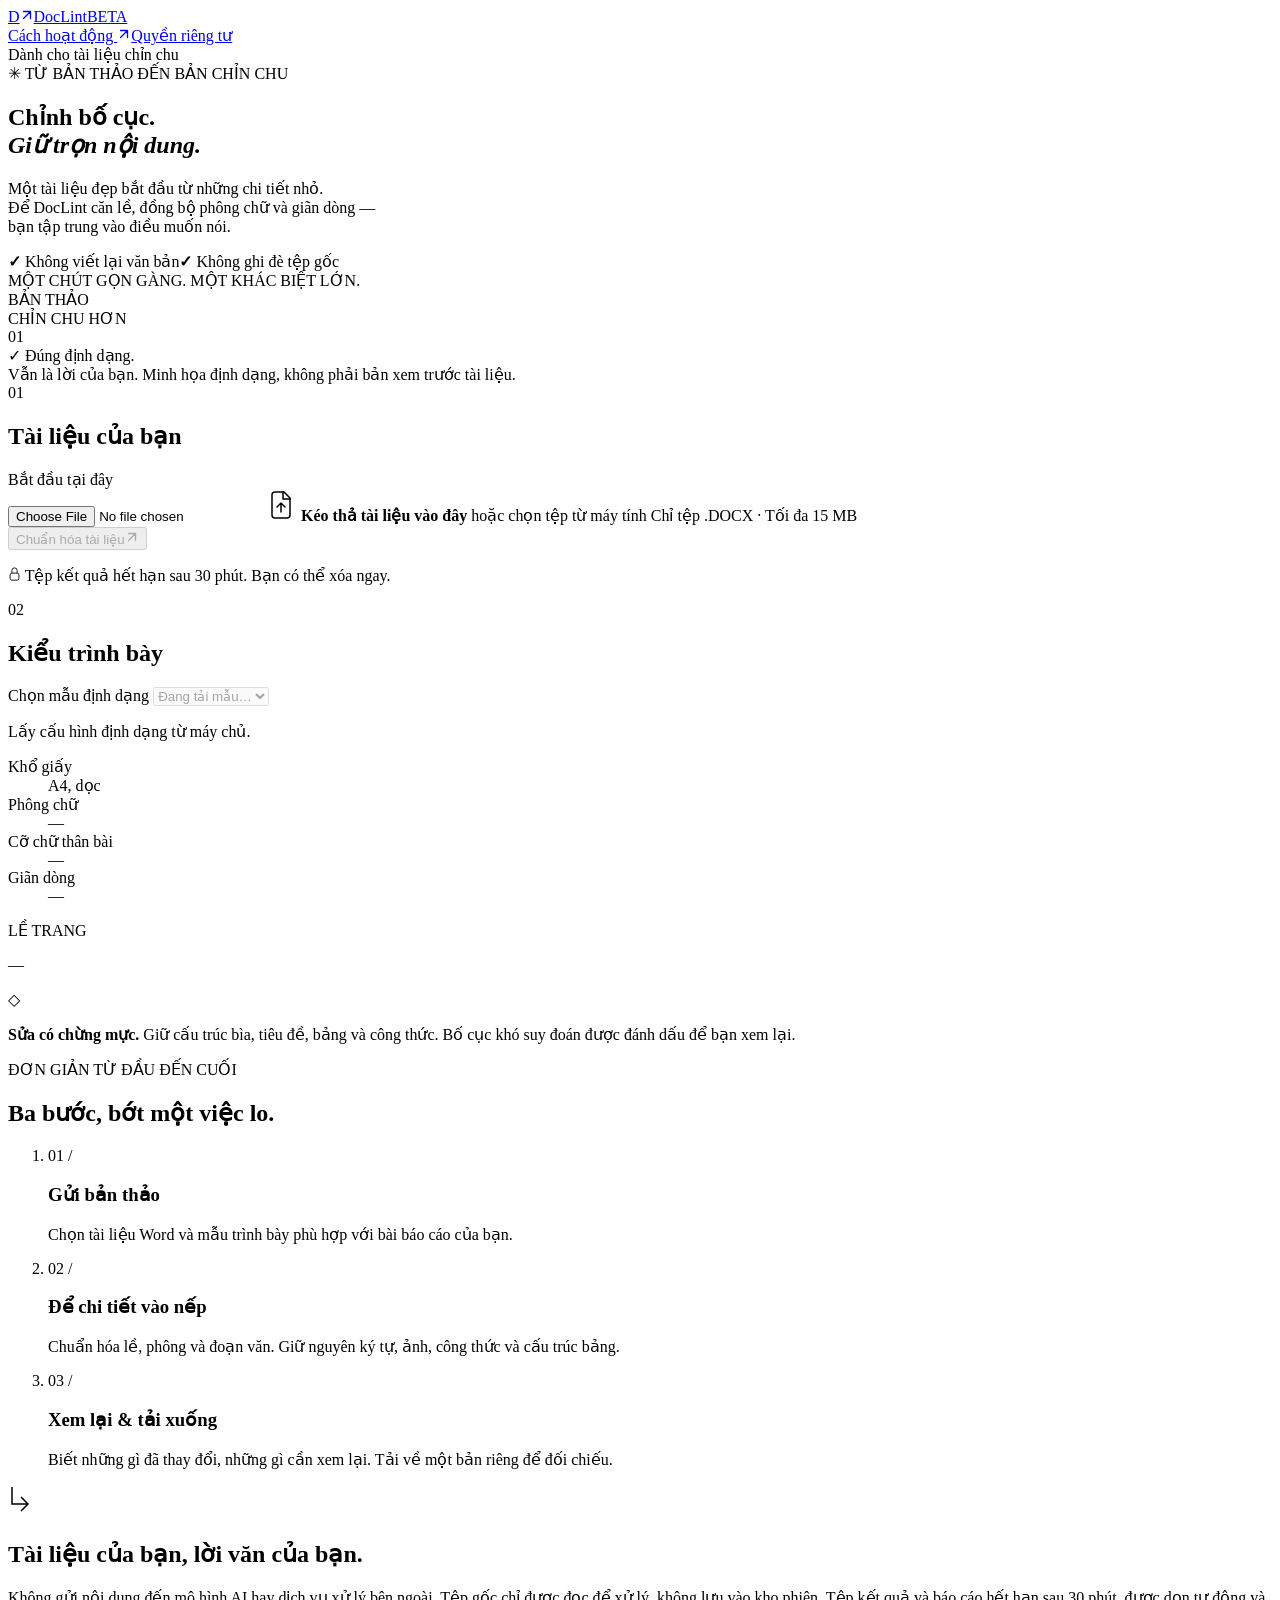
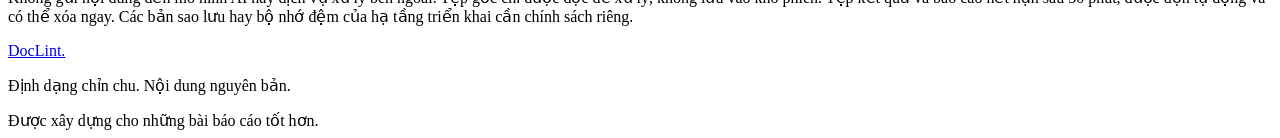
==== DocLint/static/index.html @ f17c5dd4 "Build DOCX formatting web app with content integrity checks" ====
<!doctype html>
<html lang="vi">
  <head>
    <meta charset="utf-8" />
    <meta name="viewport" content="width=device-width, initial-scale=1" />
    <meta name="theme-color" content="#183f35" />
    <title>DocLint — Chỉnh bố cục, giữ trọn nội dung</title>
    <link
      rel="icon"
      href="data:image/svg+xml,%3Csvg xmlns='http://www.w3.org/2000/svg' viewBox='0 0 40 40'%3E%3Crect width='40' height='40' rx='10' fill='%23183f35'/%3E%3Ctext x='9' y='29' fill='white' font-size='27' font-family='serif'%3ED%3C/text%3E%3C/svg%3E"
    />
    <link rel="stylesheet" href="/static/styles.css" />
    <script src="/static/app.js" defer></script>
  </head>
  <body>
    <header class="site-header wrap">
      <a class="brand" href="/" aria-label="DocLint, trang chủ"
        ><span class="brand-mark"
          >D<span
            ><svg
              class="arrow-icon"
              width="14"
              height="14"
              viewBox="0 0 16 16"
              fill="none"
              aria-hidden="true"
            >
              <path
                d="M4 12 12 4M4 4h8v8"
                stroke="currentColor"
                stroke-width="1.5"
                stroke-linecap="round"
                stroke-linejoin="round"
              /></svg></span></span
        >DocLint<span class="beta">BETA</span></a
      >
      <nav aria-label="Điều hướng">
        <a href="#how-it-works"
          >Cách hoạt động
          <span aria-hidden="true"
            ><svg
              class="arrow-icon"
              width="14"
              height="14"
              viewBox="0 0 16 16"
              fill="none"
              aria-hidden="true"
            >
              <path
                d="M4 12 12 4M4 4h8v8"
                stroke="currentColor"
                stroke-width="1.5"
                stroke-linecap="round"
                stroke-linejoin="round"
              /></svg></span></a
        ><a href="#privacy">Quyền riêng tư</a>
      </nav>
      <span class="header-note"><i></i> Dành cho tài liệu chỉn chu</span>
    </header>

    <main class="wrap">
      <section class="hero" aria-labelledby="hero-title">
        <div class="hero-copy">
          <span class="eyebrow"
            ><span aria-hidden="true">✳</span> TỪ BẢN THẢO ĐẾN BẢN CHỈN
            CHU</span
          >
          <h1 id="hero-title">
            Chỉnh bố cục.<br /><em>Giữ trọn nội dung.</em>
          </h1>
          <p class="hero-description">
            Một tài liệu đẹp bắt đầu từ những chi tiết nhỏ.<br
              class="desktop-break"
            />
            Để DocLint căn lề, đồng bộ phông chữ và giãn dòng —<br
              class="desktop-break"
            />
            bạn tập trung vào điều muốn nói.
          </p>
          <div class="trust-row">
            <span><b>✓</b> Không viết lại văn bản</span
            ><span><b>✓</b> Không ghi đè tệp gốc</span>
          </div>
        </div>
        <div class="hero-art" aria-hidden="true">
          <span class="art-caption">MỘT CHÚT GỌN GÀNG. MỘT KHÁC BIỆT LỚN.</span>
          <div class="paper paper-before">
            <span class="paper-kicker">BẢN THẢO</span>
            <div class="fake-title"></div>
            <div class="line short"></div>
            <div class="line"></div>
            <div class="line uneven"></div>
            <div class="line"></div>
            <div class="line short"></div>
            <div class="line uneven"></div>
            <div class="line"></div>
            <div class="line short"></div>
          </div>
          <div class="paper paper-after">
            <span class="paper-kicker">CHỈN CHU HƠN</span>
            <div class="fake-title"></div>
            <div class="tiny-rule"></div>
            <div class="line"></div>
            <div class="line"></div>
            <div class="line"></div>
            <div class="line short"></div>
            <div class="fake-subtitle"></div>
            <div class="line"></div>
            <div class="line"></div>
            <div class="line short"></div>
            <span class="paper-page">01</span>
          </div>
          <span class="art-check"
            >✓ <span>Đúng định dạng.<br />Vẫn là lời của bạn.</span></span
          >
          <span class="art-disclaimer"
            >Minh họa định dạng, không phải bản xem trước tài liệu.</span
          >
        </div>
      </section>

      <section class="workspace" aria-label="Chuẩn hóa tài liệu">
        <div class="upload-panel">
          <div class="section-label">
            <span class="step-number">01</span>
            <h2>Tài liệu của bạn</h2>
            <span class="muted small">Bắt đầu tại đây</span>
          </div>
          <form id="lint-form">
            <div id="drop-zone" class="drop-zone">
              <input
                id="file-input"
                name="file"
                type="file"
                accept=".docx,application/vnd.openxmlformats-officedocument.wordprocessingml.document"
                aria-describedby="upload-hint"
              />
              <label for="file-input" class="drop-content">
                <span class="upload-icon" aria-hidden="true"
                  ><svg width="32" height="32" viewBox="0 0 32 32" fill="none">
                    <path
                      d="M10 3h9l6 6v17a3 3 0 0 1-3 3H10a3 3 0 0 1-3-3V6a3 3 0 0 1 3-3Z"
                      stroke="currentColor"
                      stroke-width="1.5"
                    />
                    <path
                      d="M18 3v7h7M16 23V14m-4 4 4-4 4 4"
                      stroke="currentColor"
                      stroke-width="1.5"
                      stroke-linecap="round"
                      stroke-linejoin="round"
                    /></svg
                ></span>
                <strong>Kéo thả tài liệu vào đây</strong>
                <span
                  >hoặc
                  <span class="text-link">chọn tệp từ máy tính</span></span
                >
                <span id="upload-hint" class="file-hint"
                  >Chỉ tệp .DOCX · Tối đa 15 MB</span
                >
              </label>
            </div>
            <div id="selected-file" class="selected-file" hidden>
              <span class="file-badge" aria-hidden="true">W</span>
              <div>
                <strong id="filename"></strong
                ><span id="filesize" class="muted small"></span>
              </div>
              <button
                id="remove-file"
                type="button"
                class="icon-button"
                aria-label="Bỏ tệp đã chọn"
              >
                ×
              </button>
            </div>
            <div id="error-box" class="error-box" role="alert" hidden></div>
            <button
              id="submit-button"
              class="button primary"
              type="submit"
              disabled
            >
              <span>Chuẩn hóa tài liệu</span
              ><span aria-hidden="true"
                ><svg
                  class="arrow-icon"
                  width="14"
                  height="14"
                  viewBox="0 0 16 16"
                  fill="none"
                  aria-hidden="true"
                >
                  <path
                    d="M4 12 12 4M4 4h8v8"
                    stroke="currentColor"
                    stroke-width="1.5"
                    stroke-linecap="round"
                    stroke-linejoin="round"
                  /></svg
              ></span>
            </button>
            <p class="under-button">
              <svg
                width="13"
                height="14"
                viewBox="0 0 14 16"
                fill="none"
                aria-hidden="true"
              >
                <rect
                  x="2"
                  y="7"
                  width="10"
                  height="8"
                  rx="2"
                  stroke="currentColor"
                />
                <path d="M4 7V4a3 3 0 0 1 6 0v3" stroke="currentColor" />
              </svg>
              Tệp kết quả hết hạn sau 30 phút. Bạn có thể xóa ngay.
            </p>
          </form>
          <div id="processing" class="processing" role="status" hidden>
            <span class="spinner" aria-hidden="true"></span>
            <div>
              <strong>Đang chuẩn hóa & đối chiếu nội dung</strong>
              <p>Giữ cửa sổ này mở trong khi DocLint xử lý tài liệu.</p>
            </div>
          </div>
        </div>
        <aside class="settings-panel" aria-labelledby="settings-title">
          <div class="section-label">
            <span class="step-number">02</span>
            <h2 id="settings-title">Kiểu trình bày</h2>
          </div>
          <label for="profile-select" class="field-label"
            >Chọn mẫu định dạng</label
          >
          <select id="profile-select" form="lint-form" name="profile" disabled>
            <option>Đang tải mẫu…</option>
          </select>
          <p id="profile-description" class="muted small profile-description">
            Lấy cấu hình định dạng từ máy chủ.
          </p>
          <dl class="profile-specs">
            <div>
              <dt>Khổ giấy</dt>
              <dd>A4, dọc</dd>
            </div>
            <div>
              <dt>Phông chữ</dt>
              <dd id="spec-font">—</dd>
            </div>
            <div>
              <dt>Cỡ chữ thân bài</dt>
              <dd id="spec-size">—</dd>
            </div>
            <div>
              <dt>Giãn dòng</dt>
              <dd id="spec-spacing">—</dd>
            </div>
          </dl>
          <div class="margin-note">
            <span class="small muted">LỀ TRANG</span>
            <p id="spec-margins">—</p>
          </div>
          <div class="safe-note">
            <span aria-hidden="true">◇</span>
            <p>
              <strong>Sửa có chừng mực.</strong> Giữ cấu trúc bìa, tiêu đề, bảng
              và công thức. Bố cục khó suy đoán được đánh dấu để bạn xem lại.
            </p>
          </div>
        </aside>
      </section>

      <section
        id="results"
        class="results"
        aria-labelledby="results-title"
        tabindex="-1"
        hidden
      >
        <div class="results-header">
          <div>
            <span class="eyebrow">TÀI LIỆU ĐÃ SẴN SÀNG</span>
            <h2 id="results-title">Gọn gàng hơn. Vẫn nguyên vẹn.</h2>
            <p id="result-name" class="muted"></p>
          </div>
          <div class="verified">
            <span aria-hidden="true">✓</span> Đã đối chiếu toàn vẹn nội dung
          </div>
        </div>
        <div class="result-stats">
          <div>
            <span class="stat-label">THUỘC TÍNH KHỚP MẪU</span
            ><strong
              ><span id="score-before"></span
              ><span class="stat-arrow" aria-hidden="true">→</span
              ><span id="score-after"></span
            ></strong>
            <p id="score-scope"></p>
          </div>
          <div>
            <span class="stat-label">THUỘC TÍNH ĐÃ ĐỔI</span
            ><strong id="change-count"></strong>
            <p>Trong phạm vi tự động chuẩn hóa</p>
          </div>
          <div>
            <span class="stat-label">MỤC CẦN XEM LẠI</span
            ><strong id="warning-count"></strong>
            <p id="document-stats"></p>
          </div>
        </div>
        <div class="report-columns">
          <div>
            <h3><span class="dot green"></span> Đã chuẩn hóa</h3>
            <ul id="changes-list" class="report-list"></ul>
          </div>
          <div>
            <h3><span class="dot amber"></span> Để bạn xem lại</h3>
            <ul id="warnings-list" class="report-list"></ul>
          </div>
        </div>
        <div class="download-bar">
          <div>
            <strong>Tải bản đã chỉnh bố cục</strong>
            <p id="expiry-label" class="muted small"></p>
          </div>
          <div class="download-actions">
            <button id="delete-session" class="button subtle" type="button">
              Xóa kết quả ngay</button
            ><button id="download-button" class="button primary" type="button">
              Tải tệp Word <span aria-hidden="true">↓</span>
            </button>
          </div>
        </div>
        <p class="result-footnote">
          DocLint kiểm tra cấu trúc dữ liệu, không dựng bản xem trước trang
          Word. Hãy mở tệp kết quả để kiểm tra ngắt trang trước khi nộp hoặc in.
        </p>
      </section>

      <section
        id="how-it-works"
        class="how-section"
        aria-labelledby="how-title"
      >
        <div class="how-heading">
          <span class="eyebrow">ĐƠN GIẢN TỪ ĐẦU ĐẾN CUỐI</span>
          <h2 id="how-title">Ba bước, bớt một việc lo.</h2>
        </div>
        <ol class="how-grid">
          <li>
            <span>01 /</span>
            <h3>Gửi bản thảo</h3>
            <p>
              Chọn tài liệu Word và mẫu trình bày phù hợp với bài báo cáo của
              bạn.
            </p>
          </li>
          <li>
            <span>02 /</span>
            <h3>Để chi tiết vào nếp</h3>
            <p>
              Chuẩn hóa lề, phông và đoạn văn. Giữ nguyên ký tự, ảnh, công thức
              và cấu trúc bảng.
            </p>
          </li>
          <li>
            <span>03 /</span>
            <h3>Xem lại & tải xuống</h3>
            <p>
              Biết những gì đã thay đổi, những gì cần xem lại. Tải về một bản
              riêng để đối chiếu.
            </p>
          </li>
        </ol>
      </section>
      <section id="privacy" class="privacy-section">
        <span class="privacy-symbol" aria-hidden="true"
          ><svg width="25" height="32" viewBox="0 0 25 32" fill="none">
            <path
              d="M4 2v17h16m-7-7 7 7-7 7"
              stroke="currentColor"
              stroke-width="1.5"
            /></svg
        ></span>
        <div>
          <h2>Tài liệu của bạn, lời văn của bạn.</h2>
          <p>
            Không gửi nội dung đến mô hình AI hay dịch vụ xử lý bên ngoài. Tệp
            gốc chỉ được đọc để xử lý, không lưu vào kho phiên. Tệp kết quả và
            báo cáo hết hạn sau 30 phút, được dọn tự động và có thể xóa ngay.
            Các bản sao lưu hay bộ nhớ đệm của hạ tầng triển khai cần chính sách
            riêng.
          </p>
        </div>
      </section>
    </main>
    <footer class="wrap site-footer">
      <a class="brand footer-brand" href="/"
        >DocLint<span class="brand-dot">.</span></a
      >
      <p>Định dạng chỉn chu. Nội dung nguyên bản.</p>
      <span>Được xây dựng cho những bài báo cáo tốt hơn.</span>
    </footer>
  </body>
</html>
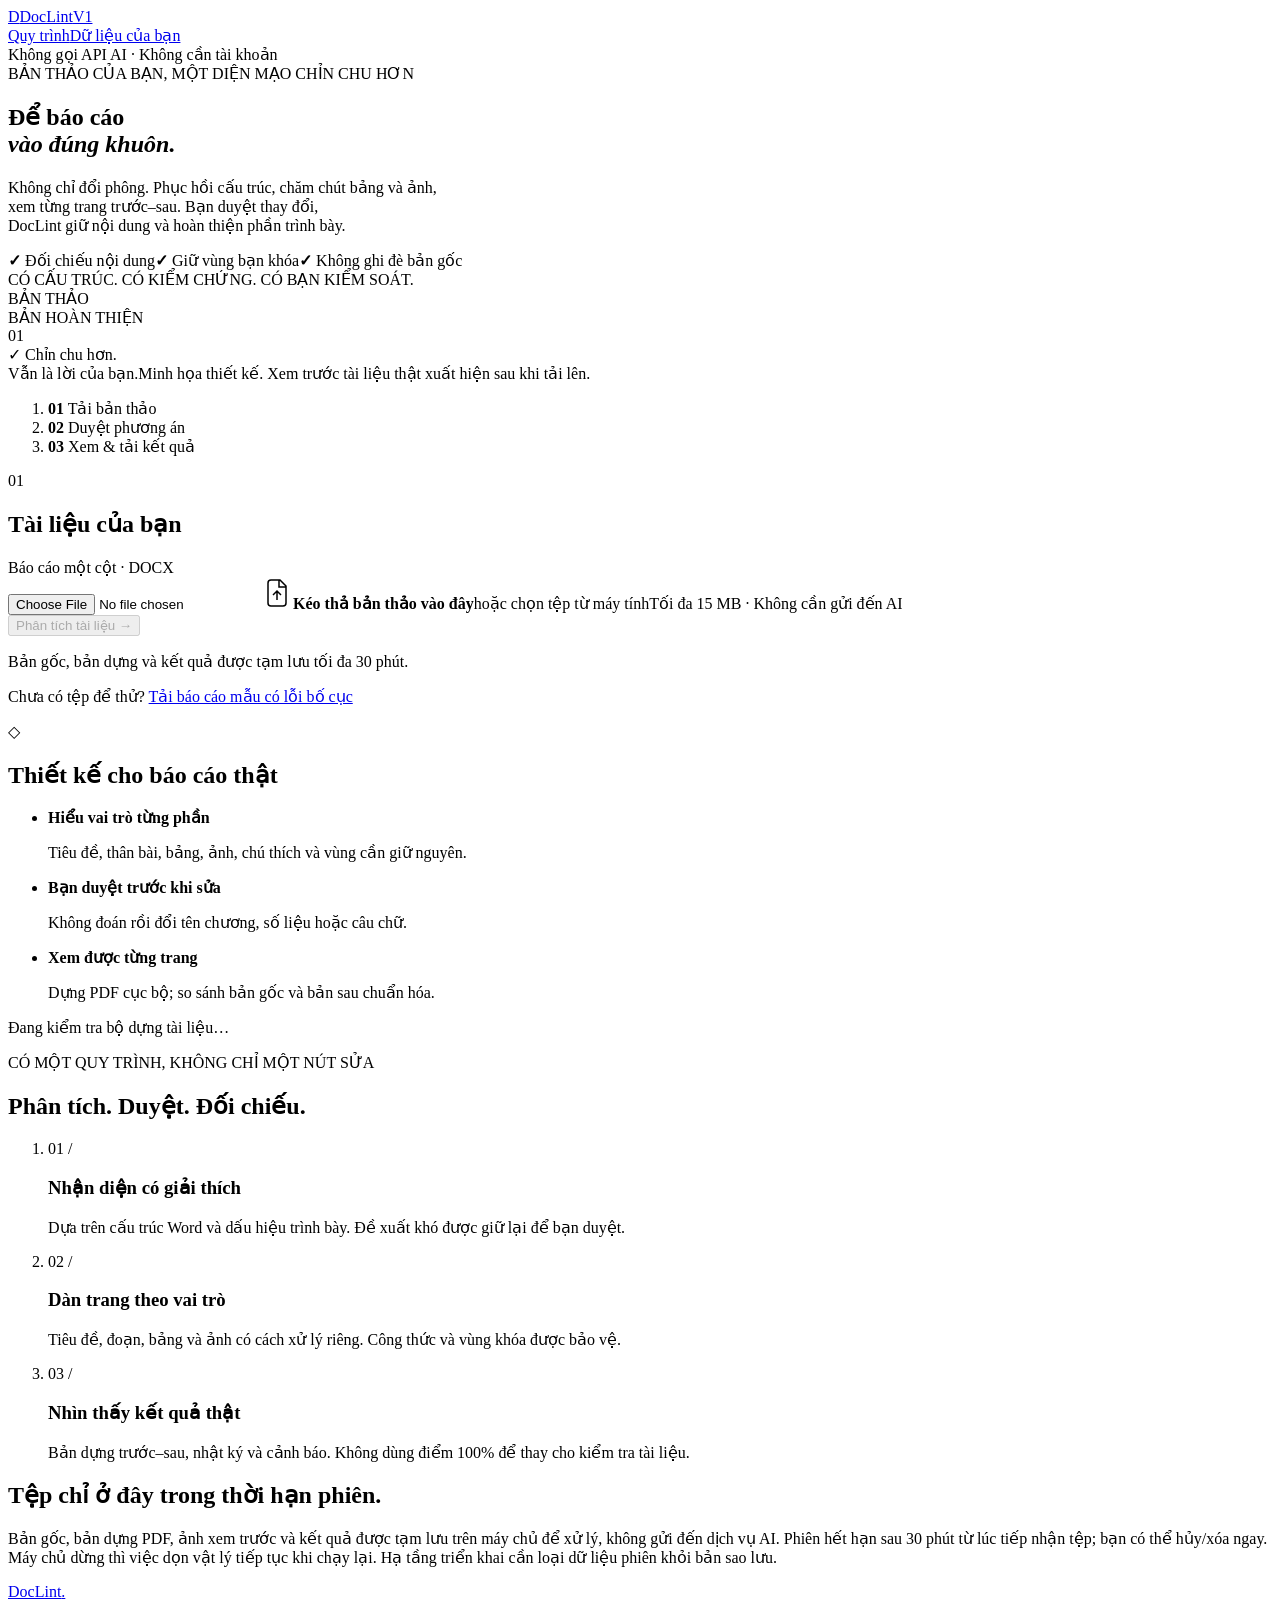
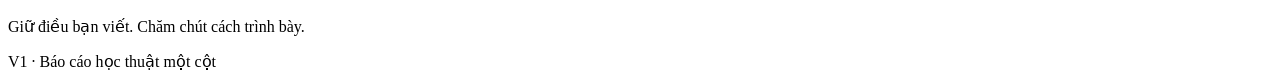
==== commit b5641a4a: "Build rule-based DocLint V1 with reviewed layout repair and real previews" ====
--- a/DocLint/static/index.html
+++ b/DocLint/static/index.html
@@ -2,12 +2,12 @@
 <html lang="vi">
   <head>
     <meta charset="utf-8" />
-    <meta name="viewport" content="width=device-width, initial-scale=1" />
+    <meta name="viewport" content="width=device-width,initial-scale=1" />
     <meta name="theme-color" content="#183f35" />
-    <title>DocLint — Chỉnh bố cục, giữ trọn nội dung</title>
+    <title>DocLint V1 · Hoàn thiện báo cáo Word</title>
     <link
       rel="icon"
-      href="data:image/svg+xml,%3Csvg xmlns='http://www.w3.org/2000/svg' viewBox='0 0 40 40'%3E%3Crect width='40' height='40' rx='10' fill='%23183f35'/%3E%3Ctext x='9' y='29' fill='white' font-size='27' font-family='serif'%3ED%3C/text%3E%3C/svg%3E"
+      href="data:image/svg+xml,%3Csvg xmlns='http://www.w3.org/2000/svg' viewBox='0 0 40 40'%3E%3Crect width='40' height='40' rx='10' fill='%23183f35'/%3E%3Ctext x='9' y='29' fill='white' font-size='27'%3ED%3C/text%3E%3C/svg%3E"
     />
     <link rel="stylesheet" href="/static/styles.css" />
     <script src="/static/app.js" defer></script>
@@ -15,75 +15,42 @@
   <body>
     <header class="site-header wrap">
       <a class="brand" href="/" aria-label="DocLint, trang chủ"
-        ><span class="brand-mark"
-          >D<span
-            ><svg
-              class="arrow-icon"
-              width="14"
-              height="14"
-              viewBox="0 0 16 16"
-              fill="none"
-              aria-hidden="true"
-            >
-              <path
-                d="M4 12 12 4M4 4h8v8"
-                stroke="currentColor"
-                stroke-width="1.5"
-                stroke-linecap="round"
-                stroke-linejoin="round"
-              /></svg></span></span
-        >DocLint<span class="beta">BETA</span></a
+        ><span class="brand-mark">D</span>DocLint<span class="beta">V1</span></a
       >
       <nav aria-label="Điều hướng">
-        <a href="#how-it-works"
-          >Cách hoạt động
-          <span aria-hidden="true"
-            ><svg
-              class="arrow-icon"
-              width="14"
-              height="14"
-              viewBox="0 0 16 16"
-              fill="none"
-              aria-hidden="true"
-            >
-              <path
-                d="M4 12 12 4M4 4h8v8"
-                stroke="currentColor"
-                stroke-width="1.5"
-                stroke-linecap="round"
-                stroke-linejoin="round"
-              /></svg></span></a
-        ><a href="#privacy">Quyền riêng tư</a>
+        <a href="#how-it-works">Quy trình</a
+        ><a href="#privacy">Dữ liệu của bạn</a>
       </nav>
-      <span class="header-note"><i></i> Dành cho tài liệu chỉn chu</span>
+      <span class="header-note"
+        ><i></i> Không gọi API AI · Không cần tài khoản</span
+      >
     </header>
-
     <main class="wrap">
-      <section class="hero" aria-labelledby="hero-title">
+      <section class="hero">
         <div class="hero-copy">
           <span class="eyebrow"
-            ><span aria-hidden="true">✳</span> TỪ BẢN THẢO ĐẾN BẢN CHỈN
-            CHU</span
+            >BẢN THẢO CỦA BẠN, MỘT DIỆN MẠO CHỈN CHU HƠN</span
           >
-          <h1 id="hero-title">
-            Chỉnh bố cục.<br /><em>Giữ trọn nội dung.</em>
-          </h1>
+          <h1>Để báo cáo<br /><em>vào đúng khuôn.</em></h1>
           <p class="hero-description">
-            Một tài liệu đẹp bắt đầu từ những chi tiết nhỏ.<br
+            Không chỉ đổi phông. Phục hồi cấu trúc, chăm chút bảng và ảnh,<br
               class="desktop-break"
             />
-            Để DocLint căn lề, đồng bộ phông chữ và giãn dòng —<br
+            xem từng trang trước–sau. Bạn duyệt thay đổi,<br
               class="desktop-break"
             />
-            bạn tập trung vào điều muốn nói.
+            DocLint giữ nội dung và hoàn thiện phần trình bày.
           </p>
           <div class="trust-row">
-            <span><b>✓</b> Không viết lại văn bản</span
-            ><span><b>✓</b> Không ghi đè tệp gốc</span>
+            <span><b>✓</b> Đối chiếu nội dung</span
+            ><span><b>✓</b> Giữ vùng bạn khóa</span
+            ><span><b>✓</b> Không ghi đè bản gốc</span>
           </div>
         </div>
         <div class="hero-art" aria-hidden="true">
-          <span class="art-caption">MỘT CHÚT GỌN GÀNG. MỘT KHÁC BIỆT LỚN.</span>
+          <span class="art-caption"
+            >CÓ CẤU TRÚC. CÓ KIỂM CHỨNG. CÓ BẠN KIỂM SOÁT.</span
+          >
           <div class="paper paper-before">
             <span class="paper-kicker">BẢN THẢO</span>
             <div class="fake-title"></div>
@@ -94,10 +61,9 @@
             <div class="line short"></div>
             <div class="line uneven"></div>
             <div class="line"></div>
-            <div class="line short"></div>
           </div>
           <div class="paper paper-after">
-            <span class="paper-kicker">CHỈN CHU HƠN</span>
+            <span class="paper-kicker">BẢN HOÀN THIỆN</span>
             <div class="fake-title"></div>
             <div class="tiny-rule"></div>
             <div class="line"></div>
@@ -107,24 +73,32 @@
             <div class="fake-subtitle"></div>
             <div class="line"></div>
             <div class="line"></div>
-            <div class="line short"></div>
             <span class="paper-page">01</span>
           </div>
           <span class="art-check"
-            >✓ <span>Đúng định dạng.<br />Vẫn là lời của bạn.</span></span
+            >✓ <span>Chỉn chu hơn.<br />Vẫn là lời của bạn.</span></span
+          ><span class="art-disclaimer"
+            >Minh họa thiết kế. Xem trước tài liệu thật xuất hiện sau khi tải
+            lên.</span
           >
-          <span class="art-disclaimer"
-            >Minh họa định dạng, không phải bản xem trước tài liệu.</span
-          >
-        </div>
-      </section>
-
-      <section class="workspace" aria-label="Chuẩn hóa tài liệu">
+        </div>
+      </section>
+      <ol class="workflow" aria-label="Các bước">
+        <li class="current" id="step-upload"><b>01</b> Tải bản thảo</li>
+        <li id="step-review"><b>02</b> Duyệt phương án</li>
+        <li id="step-result"><b>03</b> Xem & tải kết quả</li>
+      </ol>
+      <div id="error-box" class="error-box" role="alert" hidden></div>
+      <section
+        class="workspace"
+        id="upload-workspace"
+        aria-label="Tải bản thảo"
+      >
         <div class="upload-panel">
           <div class="section-label">
             <span class="step-number">01</span>
             <h2>Tài liệu của bạn</h2>
-            <span class="muted small">Bắt đầu tại đây</span>
+            <span class="muted small">Báo cáo một cột · DOCX</span>
           </div>
           <form id="lint-form">
             <div id="drop-zone" class="drop-zone">
@@ -132,151 +106,277 @@
                 id="file-input"
                 name="file"
                 type="file"
-                accept=".docx,application/vnd.openxmlformats-officedocument.wordprocessingml.document"
+                accept=".docx"
                 aria-describedby="upload-hint"
-              />
-              <label for="file-input" class="drop-content">
-                <span class="upload-icon" aria-hidden="true"
+              /><label for="file-input" class="drop-content"
+                ><span class="upload-icon" aria-hidden="true"
                   ><svg width="32" height="32" viewBox="0 0 32 32" fill="none">
                     <path
-                      d="M10 3h9l6 6v17a3 3 0 0 1-3 3H10a3 3 0 0 1-3-3V6a3 3 0 0 1 3-3Z"
+                      d="M10 3h9l6 6v17a3 3 0 0 1-3 3H10a3 3 0 0 1-3-3V6a3 3 0 0 1 3-3Z M18 3v7h7M16 23V14m-4 4 4-4 4 4"
                       stroke="currentColor"
                       stroke-width="1.5"
-                    />
-                    <path
-                      d="M18 3v7h7M16 23V14m-4 4 4-4 4 4"
-                      stroke="currentColor"
-                      stroke-width="1.5"
-                      stroke-linecap="round"
-                      stroke-linejoin="round"
-                    /></svg
-                ></span>
-                <strong>Kéo thả tài liệu vào đây</strong>
-                <span
+                    /></svg></span
+                ><strong>Kéo thả bản thảo vào đây</strong
+                ><span
                   >hoặc
                   <span class="text-link">chọn tệp từ máy tính</span></span
-                >
-                <span id="upload-hint" class="file-hint"
-                  >Chỉ tệp .DOCX · Tối đa 15 MB</span
-                >
-              </label>
+                ><span id="upload-hint" class="file-hint"
+                  >Tối đa 15 MB · Không cần gửi đến AI</span
+                ></label
+              >
             </div>
             <div id="selected-file" class="selected-file" hidden>
-              <span class="file-badge" aria-hidden="true">W</span>
+              <span class="file-badge">W</span>
               <div>
                 <strong id="filename"></strong
-                ><span id="filesize" class="muted small"></span>
+                ><span id="filesize" class="small muted"></span>
               </div>
               <button
                 id="remove-file"
+                class="icon-button"
                 type="button"
-                class="icon-button"
                 aria-label="Bỏ tệp đã chọn"
               >
                 ×
               </button>
             </div>
-            <div id="error-box" class="error-box" role="alert" hidden></div>
             <button
               id="submit-button"
               class="button primary"
               type="submit"
               disabled
             >
-              <span>Chuẩn hóa tài liệu</span
-              ><span aria-hidden="true"
-                ><svg
-                  class="arrow-icon"
-                  width="14"
-                  height="14"
-                  viewBox="0 0 16 16"
-                  fill="none"
-                  aria-hidden="true"
-                >
-                  <path
-                    d="M4 12 12 4M4 4h8v8"
-                    stroke="currentColor"
-                    stroke-width="1.5"
-                    stroke-linecap="round"
-                    stroke-linejoin="round"
-                  /></svg
-              ></span>
+              Phân tích tài liệu <span aria-hidden="true">→</span>
             </button>
             <p class="under-button">
-              <svg
-                width="13"
-                height="14"
-                viewBox="0 0 14 16"
-                fill="none"
-                aria-hidden="true"
-              >
-                <rect
-                  x="2"
-                  y="7"
-                  width="10"
-                  height="8"
-                  rx="2"
-                  stroke="currentColor"
-                />
-                <path d="M4 7V4a3 3 0 0 1 6 0v3" stroke="currentColor" />
-              </svg>
-              Tệp kết quả hết hạn sau 30 phút. Bạn có thể xóa ngay.
+              Bản gốc, bản dựng và kết quả được tạm lưu tối đa 30 phút.
+            </p>
+            <p class="small muted demo-link">
+              Chưa có tệp để thử?
+              <a
+                class="text-link"
+                href="/static/demo.docx"
+                download="doclint-demo.docx"
+                >Tải báo cáo mẫu có lỗi bố cục</a
+              >
             </p>
           </form>
-          <div id="processing" class="processing" role="status" hidden>
-            <span class="spinner" aria-hidden="true"></span>
-            <div>
-              <strong>Đang chuẩn hóa & đối chiếu nội dung</strong>
-              <p>Giữ cửa sổ này mở trong khi DocLint xử lý tài liệu.</p>
-            </div>
-          </div>
-        </div>
-        <aside class="settings-panel" aria-labelledby="settings-title">
+        </div>
+        <aside class="settings-panel">
           <div class="section-label">
-            <span class="step-number">02</span>
-            <h2 id="settings-title">Kiểu trình bày</h2>
-          </div>
-          <label for="profile-select" class="field-label"
-            >Chọn mẫu định dạng</label
-          >
-          <select id="profile-select" form="lint-form" name="profile" disabled>
-            <option>Đang tải mẫu…</option>
-          </select>
-          <p id="profile-description" class="muted small profile-description">
-            Lấy cấu hình định dạng từ máy chủ.
+            <span class="step-number">◇</span>
+            <h2>Thiết kế cho báo cáo thật</h2>
+          </div>
+          <ul class="feature-list">
+            <li>
+              <strong>Hiểu vai trò từng phần</strong>
+              <p>
+                Tiêu đề, thân bài, bảng, ảnh, chú thích và vùng cần giữ nguyên.
+              </p>
+            </li>
+            <li>
+              <strong>Bạn duyệt trước khi sửa</strong>
+              <p>Không đoán rồi đổi tên chương, số liệu hoặc câu chữ.</p>
+            </li>
+            <li>
+              <strong>Xem được từng trang</strong>
+              <p>Dựng PDF cục bộ; so sánh bản gốc và bản sau chuẩn hóa.</p>
+            </li>
+          </ul>
+          <p id="capability-note" class="safe-note">
+            Đang kiểm tra bộ dựng tài liệu…
           </p>
-          <dl class="profile-specs">
-            <div>
-              <dt>Khổ giấy</dt>
-              <dd>A4, dọc</dd>
-            </div>
-            <div>
-              <dt>Phông chữ</dt>
-              <dd id="spec-font">—</dd>
-            </div>
-            <div>
-              <dt>Cỡ chữ thân bài</dt>
-              <dd id="spec-size">—</dd>
-            </div>
-            <div>
-              <dt>Giãn dòng</dt>
-              <dd id="spec-spacing">—</dd>
-            </div>
-          </dl>
-          <div class="margin-note">
-            <span class="small muted">LỀ TRANG</span>
-            <p id="spec-margins">—</p>
-          </div>
-          <div class="safe-note">
-            <span aria-hidden="true">◇</span>
-            <p>
-              <strong>Sửa có chừng mực.</strong> Giữ cấu trúc bìa, tiêu đề, bảng
-              và công thức. Bố cục khó suy đoán được đánh dấu để bạn xem lại.
+        </aside>
+      </section>
+      <section id="processing" class="job-progress" aria-live="polite" hidden>
+        <span class="spinner" aria-hidden="true"></span>
+        <div>
+          <strong id="progress-stage">Đang chờ xử lý</strong>
+          <p id="progress-detail">
+            Bạn có thể giữ trang này mở hoặc quay lại trong thời hạn phiên.
+          </p>
+        </div>
+        <button id="cancel-job" class="button subtle" type="button">
+          Hủy & xóa tệp
+        </button>
+      </section>
+      <section id="session-bar" class="session-bar" hidden>
+        <span id="session-name"></span><span id="expiry-label"></span
+        ><button id="delete-session" class="text-button" type="button">
+          Xóa phiên ngay
+        </button>
+      </section>
+      <section id="review" class="review" aria-labelledby="review-title" hidden>
+        <div class="section-label">
+          <span class="step-number">02</span>
+          <h2 id="review-title">Phương án trình bày của bạn</h2>
+          <span class="version-pill">BẢN GỐC LUÔN ĐƯỢC GIỮ RIÊNG</span>
+        </div>
+        <div id="analysis-summary" class="analysis-summary"></div>
+        <p class="muted">
+          Đề xuất theo quy tắc có thể cần điều chỉnh. Chọn những mục bạn đồng ý;
+          các đoạn còn phân vân sẽ được giữ nguyên.
+        </p>
+        <div class="plan-grid">
+          <div class="plan-main">
+            <details open class="plan-card">
+              <summary>Cây tiêu đề <span id="heading-count"></span></summary>
+              <p class="small muted">
+                Đề mục đã có Heading được giữ cấp sẵn có. Đề xuất mới chỉ áp
+                dụng khi bạn chọn cấp. Không tự đổi tên hoặc đánh lại số đề mục.
+              </p>
+              <button id="approve-headings" class="button subtle" type="button">
+                Duyệt các đề mục có số theo cấp đề xuất
+              </button>
+              <div id="outline-list" class="outline-list"></div>
+            </details>
+            <details class="plan-card">
+              <summary>Căn bố cục bằng Space/Tab</summary>
+              <p class="small muted">
+                Bật chế độ làm sạch ký tự để duyệt. Chỉ thay phần đầu đoạn;
+                không xóa Tab giữa nội dung. Với trường hợp khó, chọn rõ ý đồ
+                thay vì để hệ thống đoán.
+              </p>
+              <div id="layout-review"></div>
+            </details>
+            <details class="plan-card">
+              <summary>Bảng và chú thích cần duyệt</summary>
+              <div id="table-review"></div>
+              <div id="caption-review"></div>
+            </details>
+            <details class="plan-card">
+              <summary>
+                Khóa vùng tài liệu <span id="lock-count"></span>
+              </summary>
+              <p class="small muted">
+                Vùng khóa giữ nguyên thuộc tính và nội dung. Lề của section dùng
+                chung cũng được giữ nếu có vùng khóa.
+              </p>
+              <label class="check-line"
+                ><input id="preserve-references" type="checkbox" checked /> Giữ
+                nguyên phần tài liệu tham khảo</label
+              ><label class="check-line"
+                ><input id="preserve-appendices" type="checkbox" checked /> Giữ
+                nguyên phần phụ lục</label
+              ><label for="block-search" class="field-label"
+                >Tìm đoạn/bảng để khóa riêng</label
+              ><input
+                id="block-search"
+                type="search"
+                placeholder="Nhập nội dung hoặc mã khối…"
+              />
+              <div id="block-locks" class="block-locks"></div>
+              <p id="lock-limit" class="small muted"></p>
+            </details>
+            <details class="plan-card">
+              <summary>Xem bản gốc</summary>
+              <div id="original-review-note" class="small muted"></div>
+              <div class="page-tools">
+                <button
+                  id="review-prev"
+                  type="button"
+                  class="button subtle"
+                  aria-label="Trang gốc trước"
+                >
+                  ←</button
+                ><span id="review-page-label"></span
+                ><button
+                  id="review-next"
+                  type="button"
+                  class="button subtle"
+                  aria-label="Trang gốc sau"
+                >
+                  →
+                </button>
+              </div>
+              <img
+                id="review-original-image"
+                class="page-image"
+                alt="Bản gốc của tài liệu"
+                loading="lazy"
+              />
+            </details>
+          </div>
+          <aside class="plan-sidebar">
+            <div class="plan-card">
+              <label for="profile-select" class="field-label"
+                >MẪU TRÌNH BÀY</label
+              ><select id="profile-select" disabled></select>
+              <p id="profile-description" class="small muted"></p>
+              <dl class="profile-specs">
+                <div>
+                  <dt>Phông</dt>
+                  <dd id="spec-font"></dd>
+                </div>
+                <div>
+                  <dt>Cỡ thân bài</dt>
+                  <dd id="spec-size"></dd>
+                </div>
+                <div>
+                  <dt>Giãn dòng</dt>
+                  <dd id="spec-spacing"></dd>
+                </div>
+              </dl>
+              <p id="spec-margins" class="small muted"></p>
+            </div>
+            <div class="plan-card">
+              <label for="mode-select" class="field-label">PHẠM VI SỬA</label
+              ><select id="mode-select">
+                <option value="strict">Giữ nguyên ký tự căn bố cục</option>
+                <option value="layout">
+                  Cho phép làm sạch ký tự căn bố cục
+                </option>
+              </select>
+              <p id="mode-description" class="small muted">
+                Chỉ sửa thuộc tính. Không xóa Space, Tab hoặc đoạn trống.
+              </p>
+              <label class="check-line"
+                ><input id="normalize-tables" type="checkbox" checked /> Chuẩn
+                hóa bảng đơn giản</label
+              ><label class="check-line"
+                ><input id="normalize-images" type="checkbox" checked /> Căn và
+                thu ảnh trong dòng vừa vùng in</label
+              >
+            </div>
+            <div class="plan-card">
+              <label for="cover-select" class="field-label">BÌA</label
+              ><select id="cover-select">
+                <option value="keep">Giữ nguyên bìa đã xác định</option>
+                <option value="academic">Dàn bìa học thuật</option>
+                <option value="minimal">Dàn bìa tối giản</option></select
+              ><label for="cover-end" class="field-label spaced"
+                >Xác nhận bìa kết thúc tại</label
+              ><select id="cover-end"></select>
+              <p class="small muted">
+                Chỉ dùng thông tin hiện có; không thêm tên người, ngày tháng
+                hoặc logo.
+              </p>
+            </div>
+            <div class="plan-card">
+              <label for="toc-select" class="field-label">MỤC LỤC</label
+              ><select id="toc-select">
+                <option value="keep">Giữ mục lục hiện tại</option>
+                <option value="insert">Tạo mục lục tự động</option>
+                <option value="replace">Thay mục lục đã nhận diện</option>
+              </select>
+              <p id="toc-region-note" class="small muted"></p>
+              <label class="check-line"
+                ><input id="page-numbers" type="checkbox" /> Chuẩn hóa số trang
+                Ả Rập</label
+              ><label class="check-line"
+                ><input id="hide-first-page" type="checkbox" checked /> Ẩn trang
+                đầu; trang thứ hai bắt đầu số 1</label
+              >
+            </div>
+            <button id="format-button" class="button primary" type="button">
+              Dàn trang theo phương án này →
+            </button>
+            <p class="small muted">
+              Áp dụng từ bản gốc mỗi lần; bạn có thể quay lại đổi phương án.
             </p>
-          </div>
-        </aside>
-      </section>
-
+          </aside>
+        </div>
+      </section>
       <section
         id="results"
         class="results"
@@ -286,117 +386,177 @@
       >
         <div class="results-header">
           <div>
-            <span class="eyebrow">TÀI LIỆU ĐÃ SẴN SÀNG</span>
-            <h2 id="results-title">Gọn gàng hơn. Vẫn nguyên vẹn.</h2>
+            <span class="eyebrow">BẢN RIÊNG CỦA BẠN</span>
+            <h2 id="results-title">Gọn gàng hơn. Có kiểm chứng.</h2>
             <p id="result-name" class="muted"></p>
           </div>
-          <div class="verified">
-            <span aria-hidden="true">✓</span> Đã đối chiếu toàn vẹn nội dung
-          </div>
-        </div>
+          <span class="verified">✓ Đã đối chiếu nội dung được bảo vệ</span>
+        </div>
+        <div id="partial-note" class="notice" hidden></div>
         <div class="result-stats">
           <div>
-            <span class="stat-label">THUỘC TÍNH KHỚP MẪU</span
-            ><strong
-              ><span id="score-before"></span
-              ><span class="stat-arrow" aria-hidden="true">→</span
-              ><span id="score-after"></span
-            ></strong>
-            <p id="score-scope"></p>
+            <span class="stat-label">TÀI LIỆU</span
+            ><strong id="result-pages"></strong>
+            <p id="document-stats"></p>
           </div>
           <div>
-            <span class="stat-label">THUỘC TÍNH ĐÃ ĐỔI</span
+            <span class="stat-label">THAY ĐỔI THỰC HIỆN</span
             ><strong id="change-count"></strong>
-            <p>Trong phạm vi tự động chuẩn hóa</p>
+            <p>Chi tiết trong nhật ký tải xuống</p>
           </div>
           <div>
-            <span class="stat-label">MỤC CẦN XEM LẠI</span
+            <span class="stat-label">CẦN XEM LẠI</span
             ><strong id="warning-count"></strong>
-            <p id="document-stats"></p>
-          </div>
-        </div>
+            <p>Không phải chứng nhận đạt mọi quy chuẩn</p>
+          </div>
+        </div>
+        <div id="checks-list" class="checks-list"></div>
         <div class="report-columns">
           <div>
-            <h3><span class="dot green"></span> Đã chuẩn hóa</h3>
+            <h3><span class="dot green"></span> Đã thực hiện</h3>
             <ul id="changes-list" class="report-list"></ul>
           </div>
           <div>
-            <h3><span class="dot amber"></span> Để bạn xem lại</h3>
+            <h3><span class="dot amber"></span> Phần cần xem lại</h3>
             <ul id="warnings-list" class="report-list"></ul>
           </div>
         </div>
+        <div class="comparison-header">
+          <h3>Trước & sau, theo từng trang</h3>
+          <label class="check-line"
+            ><input id="sync-pages" type="checkbox" checked /> Cùng số
+            trang</label
+          >
+        </div>
+        <p class="small muted">
+          Sau khi dàn lại, nội dung có thể chuyển trang; cùng số trang không
+          đồng nghĩa cùng nội dung. PDF dùng LibreOffice, có thể khác Word.
+        </p>
+        <div class="jump-tools">
+          <label for="jump-page" class="field-label"
+            >Chuyển đến trang đã định vị thay đổi/cảnh báo</label
+          ><select id="jump-page">
+            <option value="">Chọn trang…</option>
+          </select>
+        </div>
+        <div class="comparison-grid">
+          <section>
+            <div class="page-tools">
+              <strong>Trước</strong
+              ><button
+                id="original-prev"
+                type="button"
+                class="button subtle"
+                aria-label="Trang trước của bản gốc"
+              >
+                ←</button
+              ><span id="original-label"></span
+              ><button
+                id="original-next"
+                type="button"
+                class="button subtle"
+                aria-label="Trang sau của bản gốc"
+              >
+                →
+              </button>
+            </div>
+            <p id="original-note" class="small muted"></p>
+            <img
+              id="original-image"
+              class="page-image"
+              alt="Trang bản gốc"
+              loading="lazy"
+            />
+          </section>
+          <section>
+            <div class="page-tools">
+              <strong>Sau</strong
+              ><button
+                id="result-prev"
+                type="button"
+                class="button subtle"
+                aria-label="Trang trước của bản kết quả"
+              >
+                ←</button
+              ><span id="result-label"></span
+              ><button
+                id="result-next"
+                type="button"
+                class="button subtle"
+                aria-label="Trang sau của bản kết quả"
+              >
+                →
+              </button>
+            </div>
+            <p id="result-note" class="small muted"></p>
+            <img
+              id="result-image"
+              class="page-image"
+              alt="Trang bản đã chuẩn hóa"
+              loading="lazy"
+            />
+          </section>
+        </div>
         <div class="download-bar">
-          <div>
-            <strong>Tải bản đã chỉnh bố cục</strong>
-            <p id="expiry-label" class="muted small"></p>
-          </div>
+          <button id="revise-button" type="button" class="button subtle">
+            ← Đổi phương án
+          </button>
           <div class="download-actions">
-            <button id="delete-session" class="button subtle" type="button">
-              Xóa kết quả ngay</button
-            ><button id="download-button" class="button primary" type="button">
-              Tải tệp Word <span aria-hidden="true">↓</span>
+            <button id="report-button" type="button" class="button subtle">
+              Nhật ký JSON</button
+            ><button id="pdf-button" type="button" class="button subtle">
+              PDF sau xử lý</button
+            ><button id="download-button" type="button" class="button primary">
+              Tải Word đã chuẩn hóa ↓
             </button>
           </div>
         </div>
         <p class="result-footnote">
-          DocLint kiểm tra cấu trúc dữ liệu, không dựng bản xem trước trang
-          Word. Hãy mở tệp kết quả để kiểm tra ngắt trang trước khi nộp hoặc in.
+          Hãy mở bản Word để kiểm tra lần cuối trước khi nộp/in. Kết quả được
+          tạo bằng bộ quy tắc; không viết lại văn bản và không gửi sang AI.
         </p>
       </section>
-
-      <section
-        id="how-it-works"
-        class="how-section"
-        aria-labelledby="how-title"
-      >
+      <section id="how-it-works" class="how-section">
         <div class="how-heading">
-          <span class="eyebrow">ĐƠN GIẢN TỪ ĐẦU ĐẾN CUỐI</span>
-          <h2 id="how-title">Ba bước, bớt một việc lo.</h2>
+          <span class="eyebrow">CÓ MỘT QUY TRÌNH, KHÔNG CHỈ MỘT NÚT SỬA</span>
+          <h2>Phân tích. Duyệt. Đối chiếu.</h2>
         </div>
         <ol class="how-grid">
           <li>
             <span>01 /</span>
-            <h3>Gửi bản thảo</h3>
+            <h3>Nhận diện có giải thích</h3>
             <p>
-              Chọn tài liệu Word và mẫu trình bày phù hợp với bài báo cáo của
-              bạn.
+              Dựa trên cấu trúc Word và dấu hiệu trình bày. Đề xuất khó được giữ
+              lại để bạn duyệt.
             </p>
           </li>
           <li>
             <span>02 /</span>
-            <h3>Để chi tiết vào nếp</h3>
+            <h3>Dàn trang theo vai trò</h3>
             <p>
-              Chuẩn hóa lề, phông và đoạn văn. Giữ nguyên ký tự, ảnh, công thức
-              và cấu trúc bảng.
+              Tiêu đề, đoạn, bảng và ảnh có cách xử lý riêng. Công thức và vùng
+              khóa được bảo vệ.
             </p>
           </li>
           <li>
             <span>03 /</span>
-            <h3>Xem lại & tải xuống</h3>
+            <h3>Nhìn thấy kết quả thật</h3>
             <p>
-              Biết những gì đã thay đổi, những gì cần xem lại. Tải về một bản
-              riêng để đối chiếu.
+              Bản dựng trước–sau, nhật ký và cảnh báo. Không dùng điểm 100% để
+              thay cho kiểm tra tài liệu.
             </p>
           </li>
         </ol>
       </section>
       <section id="privacy" class="privacy-section">
-        <span class="privacy-symbol" aria-hidden="true"
-          ><svg width="25" height="32" viewBox="0 0 25 32" fill="none">
-            <path
-              d="M4 2v17h16m-7-7 7 7-7 7"
-              stroke="currentColor"
-              stroke-width="1.5"
-            /></svg
-        ></span>
         <div>
-          <h2>Tài liệu của bạn, lời văn của bạn.</h2>
+          <h2>Tệp chỉ ở đây trong thời hạn phiên.</h2>
           <p>
-            Không gửi nội dung đến mô hình AI hay dịch vụ xử lý bên ngoài. Tệp
-            gốc chỉ được đọc để xử lý, không lưu vào kho phiên. Tệp kết quả và
-            báo cáo hết hạn sau 30 phút, được dọn tự động và có thể xóa ngay.
-            Các bản sao lưu hay bộ nhớ đệm của hạ tầng triển khai cần chính sách
-            riêng.
+            Bản gốc, bản dựng PDF, ảnh xem trước và kết quả được tạm lưu trên
+            máy chủ để xử lý, không gửi đến dịch vụ AI. Phiên hết hạn sau 30
+            phút từ lúc tiếp nhận tệp; bạn có thể hủy/xóa ngay. Máy chủ dừng thì
+            việc dọn vật lý tiếp tục khi chạy lại. Hạ tầng triển khai cần loại
+            dữ liệu phiên khỏi bản sao lưu.
           </p>
         </div>
       </section>
@@ -405,8 +565,8 @@
       <a class="brand footer-brand" href="/"
         >DocLint<span class="brand-dot">.</span></a
       >
-      <p>Định dạng chỉn chu. Nội dung nguyên bản.</p>
-      <span>Được xây dựng cho những bài báo cáo tốt hơn.</span>
+      <p>Giữ điều bạn viết. Chăm chút cách trình bày.</p>
+      <span>V1 · Báo cáo học thuật một cột</span>
     </footer>
   </body>
 </html>
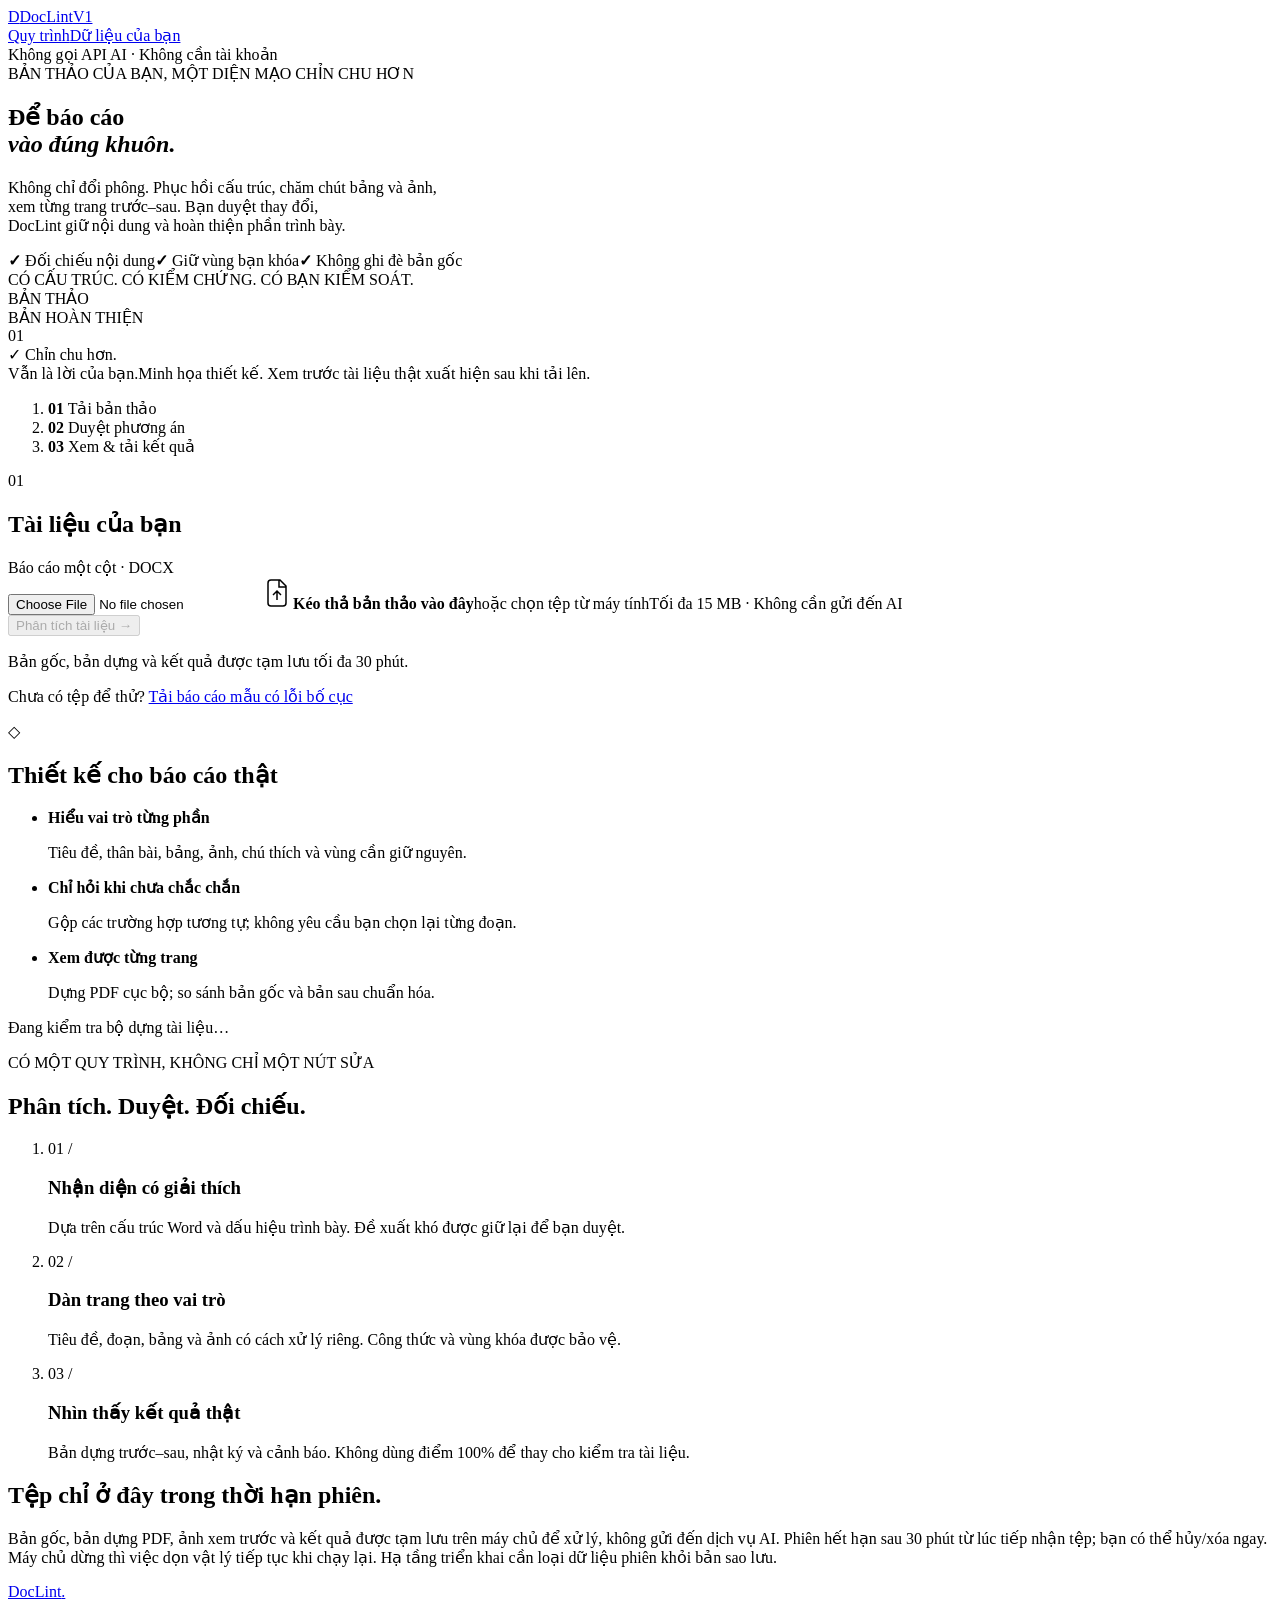
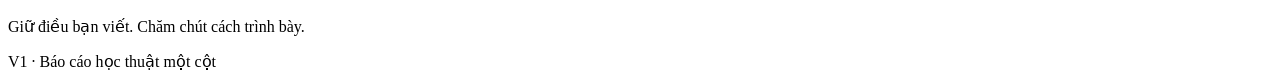
==== commit 3c4c1bc2: "Group uncertain review choices and separate cover, contents and body pages" ====
--- a/DocLint/static/index.html
+++ b/DocLint/static/index.html
@@ -89,6 +89,14 @@
         <li id="step-result"><b>03</b> Xem & tải kết quả</li>
       </ol>
       <div id="error-box" class="error-box" role="alert" hidden></div>
+      <div id="diagnostic-tools" hidden>
+        <button id="diagnostic-button" type="button" class="button subtle">
+          Tải thông tin lỗi để hỗ trợ
+        </button>
+        <p class="field-help">
+          Chỉ gồm thông tin kỹ thuật; không kèm nội dung hoặc tên tài liệu.
+        </p>
+      </div>
       <section
         class="workspace"
         id="upload-workspace"
@@ -175,8 +183,11 @@
               </p>
             </li>
             <li>
-              <strong>Bạn duyệt trước khi sửa</strong>
-              <p>Không đoán rồi đổi tên chương, số liệu hoặc câu chữ.</p>
+              <strong>Chỉ hỏi khi chưa chắc chắn</strong>
+              <p>
+                Gộp các trường hợp tương tự; không yêu cầu bạn chọn lại từng
+                đoạn.
+              </p>
             </li>
             <li>
               <strong>Xem được từng trang</strong>
@@ -209,61 +220,90 @@
       <section id="review" class="review" aria-labelledby="review-title" hidden>
         <div class="section-label">
           <span class="step-number">02</span>
-          <h2 id="review-title">Phương án trình bày của bạn</h2>
+          <h2 id="review-title">Chỉ cần xác nhận những chỗ chưa rõ</h2>
           <span class="version-pill">BẢN GỐC LUÔN ĐƯỢC GIỮ RIÊNG</span>
         </div>
         <div id="analysis-summary" class="analysis-summary"></div>
-        <p class="muted">
-          Đề xuất theo quy tắc có thể cần điều chỉnh. Chọn những mục bạn đồng ý;
-          các đoạn còn phân vân sẽ được giữ nguyên.
-        </p>
+        <div id="automatic-summary" class="notice"></div>
+        <p id="review-summary" class="muted"></p>
         <div class="plan-grid">
           <div class="plan-main">
-            <details open class="plan-card">
-              <summary>Cây tiêu đề <span id="heading-count"></span></summary>
+            <details id="heading-questions-card" open class="plan-card">
+              <summary>
+                Đề mục còn phân vân <span id="heading-count"></span>
+              </summary>
               <p class="small muted">
-                Đề mục đã có Heading được giữ cấp sẵn có. Đề xuất mới chỉ áp
-                dụng khi bạn chọn cấp. Không tự đổi tên hoặc đánh lại số đề mục.
+                Các dòng cùng dạng được gộp thành một nhóm. Chọn một lần cho cả
+                nhóm; đề mục đã chắc chắn không cần chọn lại.
               </p>
-              <button id="approve-headings" class="button subtle" type="button">
-                Duyệt các đề mục có số theo cấp đề xuất
-              </button>
               <div id="outline-list" class="outline-list"></div>
             </details>
-            <details class="plan-card">
-              <summary>Căn bố cục bằng Space/Tab</summary>
-              <p class="small muted">
-                Bật chế độ làm sạch ký tự để duyệt. Chỉ thay phần đầu đoạn;
-                không xóa Tab giữa nội dung. Với trường hợp khó, chọn rõ ý đồ
-                thay vì để hệ thống đoán.
-              </p>
+            <details id="layout-questions-card" open class="plan-card">
+              <summary>Cách căn còn chưa rõ</summary>
               <div id="layout-review"></div>
             </details>
-            <details class="plan-card">
-              <summary>Bảng và chú thích cần duyệt</summary>
+            <details id="object-questions-card" open class="plan-card">
+              <summary>Bảng và chú thích cần xác nhận</summary>
               <div id="table-review"></div>
               <div id="caption-review"></div>
             </details>
             <details class="plan-card">
-              <summary>
-                Khóa vùng tài liệu <span id="lock-count"></span>
-              </summary>
+              <summary>Hệ thống tự xử lý những gì?</summary>
+              <ul id="automatic-list" class="feature-list"></ul>
               <p class="small muted">
-                Vùng khóa giữ nguyên thuộc tính và nội dung. Lề của section dùng
-                chung cũng được giữ nếu có vùng khóa.
+                Giữ tiêu đề Word đã có; chỉ tự nhận đề mục đánh số khi có nhiều
+                dấu hiệu nhất quán. Mọi thay đổi đều có nhật ký và được áp từ
+                bản gốc.
+              </p>
+            </details>
+            <details id="advanced-options" class="plan-card">
+              <summary>Tùy chọn nâng cao</summary>
+              <label for="mode-select" class="field-label"
+                >Làm sạch ký tự căn bố cục</label
+              >
+              <select id="mode-select">
+                <option value="layout">Làm sạch có kiểm soát</option>
+                <option value="strict">Giữ nguyên toàn bộ ký tự</option>
+              </select>
+              <p id="mode-description" class="small muted"></p>
+              <label class="check-line"
+                ><input id="normalize-tables" type="checkbox" checked /> Chuẩn
+                hóa bảng đơn giản</label
+              >
+              <label class="check-line"
+                ><input id="normalize-images" type="checkbox" checked /> Thu ảnh
+                trong dòng vừa vùng in</label
+              >
+              <label class="check-line"
+                ><input id="page-numbers" type="checkbox" checked /> Chuẩn hóa
+                số trang</label
+              >
+              <label class="check-line"
+                ><input id="hide-first-page" type="checkbox" checked /> Ẩn số
+                trang đầu</label
+              >
+              <label for="cover-end" class="field-label spaced"
+                >Điều chỉnh điểm kết thúc bìa</label
+              ><select id="cover-end"></select>
+              <p class="small muted">
+                Chỉ đưa ra các ranh giới gần phần đầu tài liệu; không gộp đoạn
+                mở đầu vào bìa.
               </p>
               <label class="check-line"
                 ><input id="preserve-references" type="checkbox" checked /> Giữ
-                nguyên phần tài liệu tham khảo</label
-              ><label class="check-line"
+                phần tài liệu tham khảo</label
+              >
+              <label class="check-line"
                 ><input id="preserve-appendices" type="checkbox" checked /> Giữ
-                nguyên phần phụ lục</label
-              ><label for="block-search" class="field-label"
-                >Tìm đoạn/bảng để khóa riêng</label
-              ><input
+                phần phụ lục</label
+              >
+              <label for="block-search" class="field-label spaced"
+                >Tìm vùng cần giữ nguyên <span id="lock-count"></span
+              ></label>
+              <input
                 id="block-search"
                 type="search"
-                placeholder="Nhập nội dung hoặc mã khối…"
+                placeholder="Nhập một phần nội dung để tìm…"
               />
               <div id="block-locks" class="block-locks"></div>
               <p id="lock-limit" class="small muted"></p>
@@ -302,77 +342,51 @@
               <label for="profile-select" class="field-label"
                 >MẪU TRÌNH BÀY</label
               ><select id="profile-select" disabled></select>
-              <p id="profile-description" class="small muted"></p>
-              <dl class="profile-specs">
-                <div>
-                  <dt>Phông</dt>
-                  <dd id="spec-font"></dd>
-                </div>
-                <div>
-                  <dt>Cỡ thân bài</dt>
-                  <dd id="spec-size"></dd>
-                </div>
-                <div>
-                  <dt>Giãn dòng</dt>
-                  <dd id="spec-spacing"></dd>
-                </div>
-              </dl>
-              <p id="spec-margins" class="small muted"></p>
+              <details>
+                <summary class="small">Thông số mẫu</summary>
+                <p id="profile-description" class="small muted"></p>
+                <dl class="profile-specs">
+                  <div>
+                    <dt>Phông</dt>
+                    <dd id="spec-font"></dd>
+                  </div>
+                  <div>
+                    <dt>Cỡ thân bài</dt>
+                    <dd id="spec-size"></dd>
+                  </div>
+                  <div>
+                    <dt>Giãn dòng</dt>
+                    <dd id="spec-spacing"></dd>
+                  </div>
+                </dl>
+                <p id="spec-margins" class="small muted"></p>
+              </details>
             </div>
             <div class="plan-card">
-              <label for="mode-select" class="field-label">PHẠM VI SỬA</label
-              ><select id="mode-select">
-                <option value="strict">Giữ nguyên ký tự căn bố cục</option>
-                <option value="layout">
-                  Cho phép làm sạch ký tự căn bố cục
-                </option>
+              <label for="cover-select" class="field-label">BÌA</label>
+              <select id="cover-select">
+                <option value="keep">Giữ cách trình bày hiện tại</option>
+                <option value="academic">Bìa học thuật — trang riêng</option>
+                <option value="minimal">Bìa tối giản — trang riêng</option>
               </select>
-              <p id="mode-description" class="small muted">
-                Chỉ sửa thuộc tính. Không xóa Space, Tab hoặc đoạn trống.
-              </p>
-              <label class="check-line"
-                ><input id="normalize-tables" type="checkbox" checked /> Chuẩn
-                hóa bảng đơn giản</label
-              ><label class="check-line"
-                ><input id="normalize-images" type="checkbox" checked /> Căn và
-                thu ảnh trong dòng vừa vùng in</label
-              >
-            </div>
-            <div class="plan-card">
-              <label for="cover-select" class="field-label">BÌA</label
-              ><select id="cover-select">
-                <option value="keep">Giữ nguyên bìa đã xác định</option>
-                <option value="academic">Dàn bìa học thuật</option>
-                <option value="minimal">Dàn bìa tối giản</option></select
-              ><label for="cover-end" class="field-label spaced"
-                >Xác nhận bìa kết thúc tại</label
-              ><select id="cover-end"></select>
-              <p class="small muted">
-                Chỉ dùng thông tin hiện có; không thêm tên người, ngày tháng
-                hoặc logo.
+              <p id="cover-plan-note" class="small muted">
+                Dùng thông tin sẵn có để dàn bìa, không thêm tên hoặc logo.
               </p>
             </div>
             <div class="plan-card">
               <label for="toc-select" class="field-label">MỤC LỤC</label
               ><select id="toc-select">
-                <option value="keep">Giữ mục lục hiện tại</option>
-                <option value="insert">Tạo mục lục tự động</option>
-                <option value="replace">Thay mục lục đã nhận diện</option>
+                <option value="keep">Giữ hiện tại</option>
+                <option value="insert">Tạo mục lục — trang riêng</option>
               </select>
               <p id="toc-region-note" class="small muted"></p>
-              <label class="check-line"
-                ><input id="page-numbers" type="checkbox" /> Chuẩn hóa số trang
-                Ả Rập</label
-              ><label class="check-line"
-                ><input id="hide-first-page" type="checkbox" checked /> Ẩn trang
-                đầu; trang thứ hai bắt đầu số 1</label
-              >
             </div>
             <button id="format-button" class="button primary" type="button">
-              Dàn trang theo phương án này →
+              Hoàn thiện tài liệu →
             </button>
             <p class="small muted">
-              Áp dụng từ bản gốc mỗi lần; bạn có thể quay lại đổi phương án.
+              Những mục giữ nguyên sẽ không bị ép đổi. Bạn có thể xem kết quả và
+              quay lại đổi phương án.
             </p>
           </aside>
         </div>
